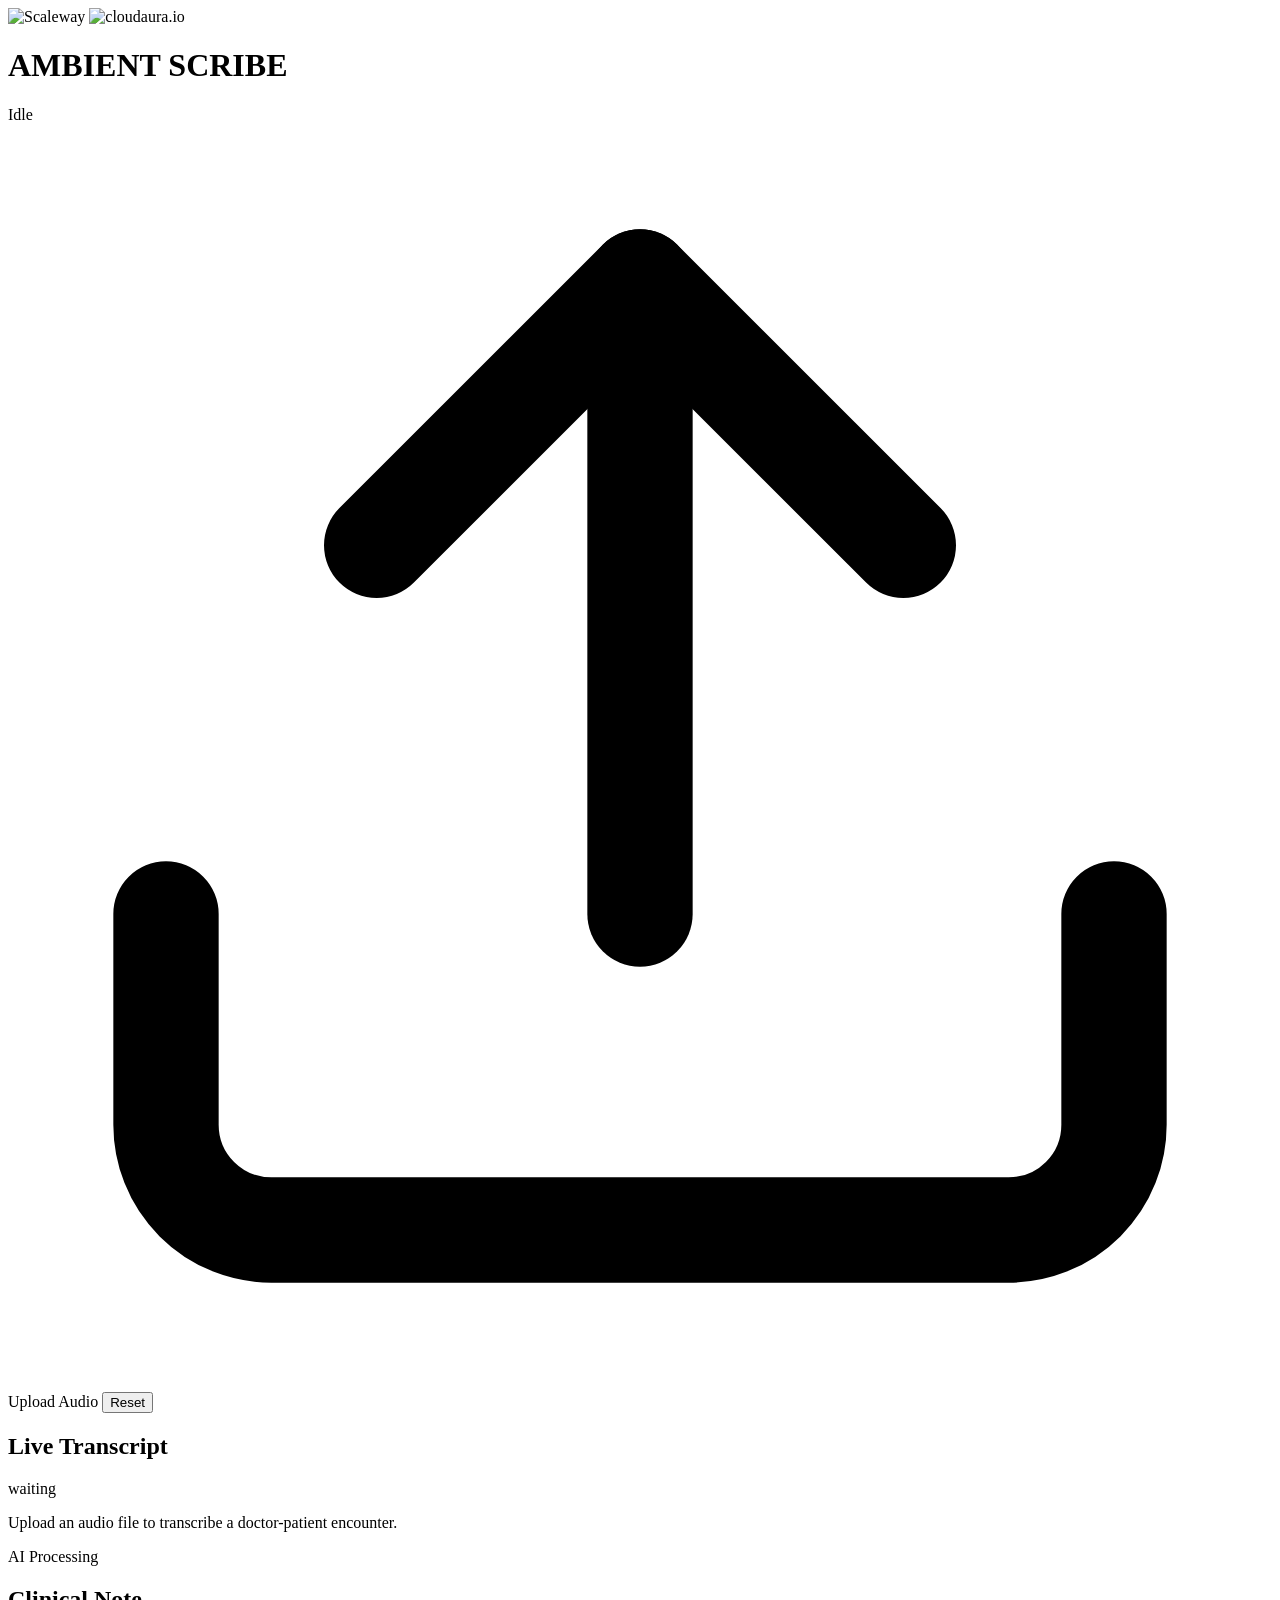
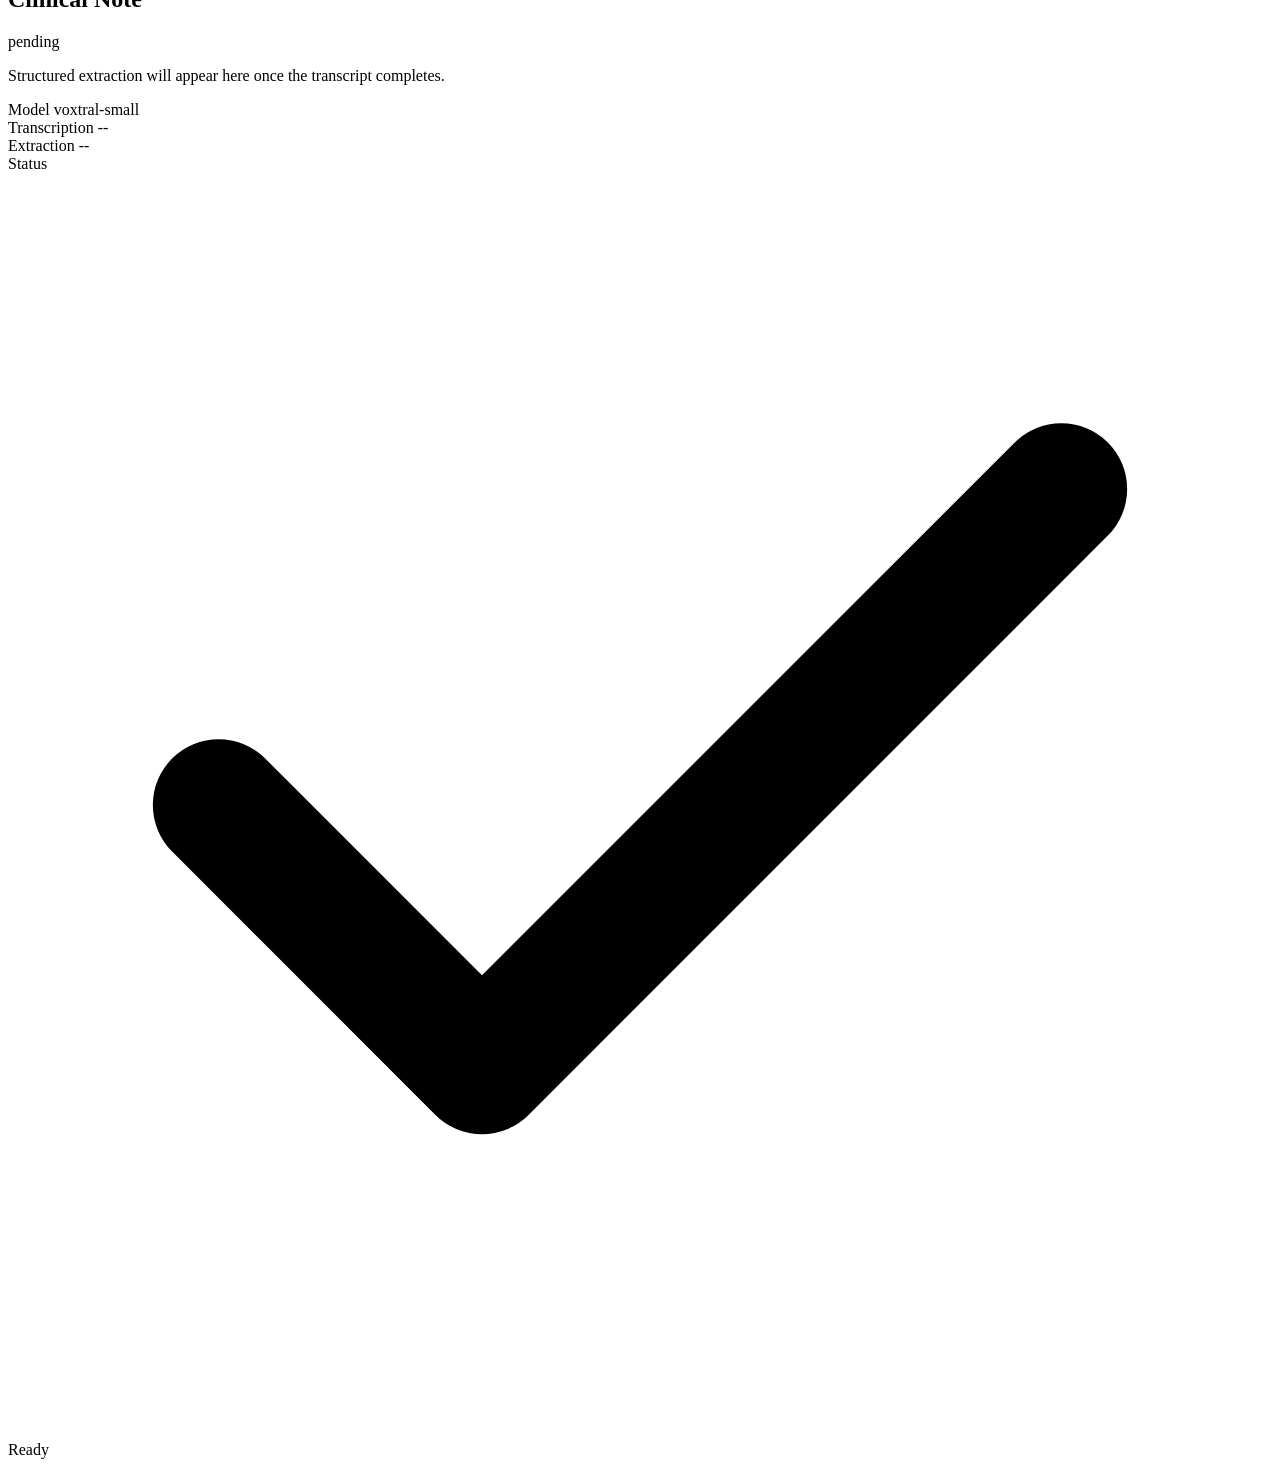
==== 01_ambient_scribe/static/index.html @ a6ed6bcd "Initial implementation: Scaleway Medical AI Lab workshop Three healthcare AI showcases using Mistral" ====
<!DOCTYPE html>
<html lang="en">
<head>
  <meta charset="UTF-8" />
  <meta name="viewport" content="width=device-width, initial-scale=1.0" />
  <title>Ambient Scribe — Scaleway Medical AI Lab</title>

  <!-- Fonts -->
  <link rel="preconnect" href="https://fonts.googleapis.com" />
  <link rel="preconnect" href="https://fonts.gstatic.com" crossorigin />
  <link
    href="https://fonts.googleapis.com/css2?family=Space+Grotesk:wght@400;500;600;700&family=Inter:wght@400;500;600&family=JetBrains+Mono:wght@400;500;600&display=swap"
    rel="stylesheet"
  />

  <link rel="stylesheet" href="/static/style.css" />
</head>
<body>
  <!-- ===== Header ===== -->
  <header class="header">
    <div class="header__left">
      <div class="header__logos">
        <img src="https://www.scaleway.com/_next/static/media/logo.7e2996cb.svg" alt="Scaleway" class="logo-scaleway">
        <img src="https://cloudaura.io/logo_white.png" alt="cloudaura.io" class="logo-cloudaura">
      </div>
    </div>
    <div class="header__center">
      <h1 class="header__title">AMBIENT SCRIBE</h1>
    </div>
    <div class="header__right">
      <div class="recording-indicator" id="recordingIndicator">
        <span class="recording-indicator__dot"></span>
        <span class="recording-indicator__label" id="recordingLabel">Idle</span>
      </div>
      <label class="btn btn--primary" id="btnUploadLabel" for="audioFileInput">
        <svg class="btn__icon" viewBox="0 0 24 24" fill="none" stroke="currentColor" stroke-width="2" stroke-linecap="round" stroke-linejoin="round"><path d="M21 15v4a2 2 0 0 1-2 2H5a2 2 0 0 1-2-2v-4"/><polyline points="17 8 12 3 7 8"/><line x1="12" y1="3" x2="12" y2="15"/></svg>
        Upload Audio
      </label>
      <input type="file" id="audioFileInput" accept="audio/*" style="display:none" />
      <button class="btn btn--ghost" id="btnReset">Reset</button>
    </div>
  </header>

  <!-- ===== Main Content ===== -->
  <main class="main-grid">
    <!-- LEFT — Live Transcript -->
    <section class="panel panel--transcript">
      <div class="panel__header">
        <h2 class="panel__title">Live Transcript</h2>
        <span class="panel__badge" id="transcriptBadge">waiting</span>
      </div>
      <div class="panel__body" id="transcriptBody">
        <p class="panel__placeholder" id="transcriptPlaceholder">
          Upload an audio file to transcribe a doctor-patient encounter.
        </p>
        <!-- AI Processing Indicator -->
        <div class="ai-processing" id="aiProcessing">
          <div class="pulse-ring"></div>
          <div class="pulse-ring pulse-ring--delayed"></div>
          <div class="pulse-ring pulse-ring--delayed2"></div>
          <span class="ai-processing__label">AI Processing</span>
        </div>
        <div class="transcript-text" id="transcriptText"></div>
      </div>
      <div class="waveform" id="waveform">
        <div class="waveform__bars" id="waveformBars"></div>
      </div>
    </section>

    <!-- Purple Divider -->
    <div class="panel-divider"></div>

    <!-- RIGHT — Clinical Note -->
    <section class="panel panel--clinical">
      <div class="panel__header">
        <h2 class="panel__title">Clinical Note</h2>
        <span class="panel__badge" id="clinicalBadge">pending</span>
      </div>
      <div class="panel__body" id="clinicalBody">
        <p class="panel__placeholder" id="clinicalPlaceholder">
          Structured extraction will appear here once the transcript completes.
        </p>
        <!-- Sparkle particle container -->
        <div class="sparkle-container" id="sparkleContainer"></div>
        <div class="clinical-cards" id="clinicalCards"></div>
      </div>
    </section>
  </main>

  <!-- ===== Status Bar ===== -->
  <footer class="status-bar">
    <div class="status-bar__gradient"></div>
    <div class="status-bar__content">
      <div class="status-bar__segment">
        <span class="status-bar__label">Model</span>
        <span class="status-bar__value" id="statusModel">voxtral-small</span>
      </div>
      <div class="status-bar__segment">
        <span class="status-bar__label">Transcription</span>
        <span class="status-bar__value" id="statusTranscription">--</span>
      </div>
      <div class="status-bar__segment">
        <span class="status-bar__label">Extraction</span>
        <span class="status-bar__value" id="statusExtraction">--</span>
      </div>
      <div class="status-bar__segment status-bar__segment--right">
        <span class="status-bar__label">Status</span>
        <span class="status-bar__value status-bar__value--status" id="statusValidation">
          <svg class="checkmark-icon" id="checkmarkIcon" viewBox="0 0 24 24" fill="none" stroke="currentColor" stroke-width="2.5" stroke-linecap="round" stroke-linejoin="round">
            <polyline points="20 6 9 17 4 12"/>
          </svg>
          <span id="statusValidationText">Ready</span>
        </span>
      </div>
    </div>
  </footer>

  <script src="/static/app.js"></script>
</body>
</html>
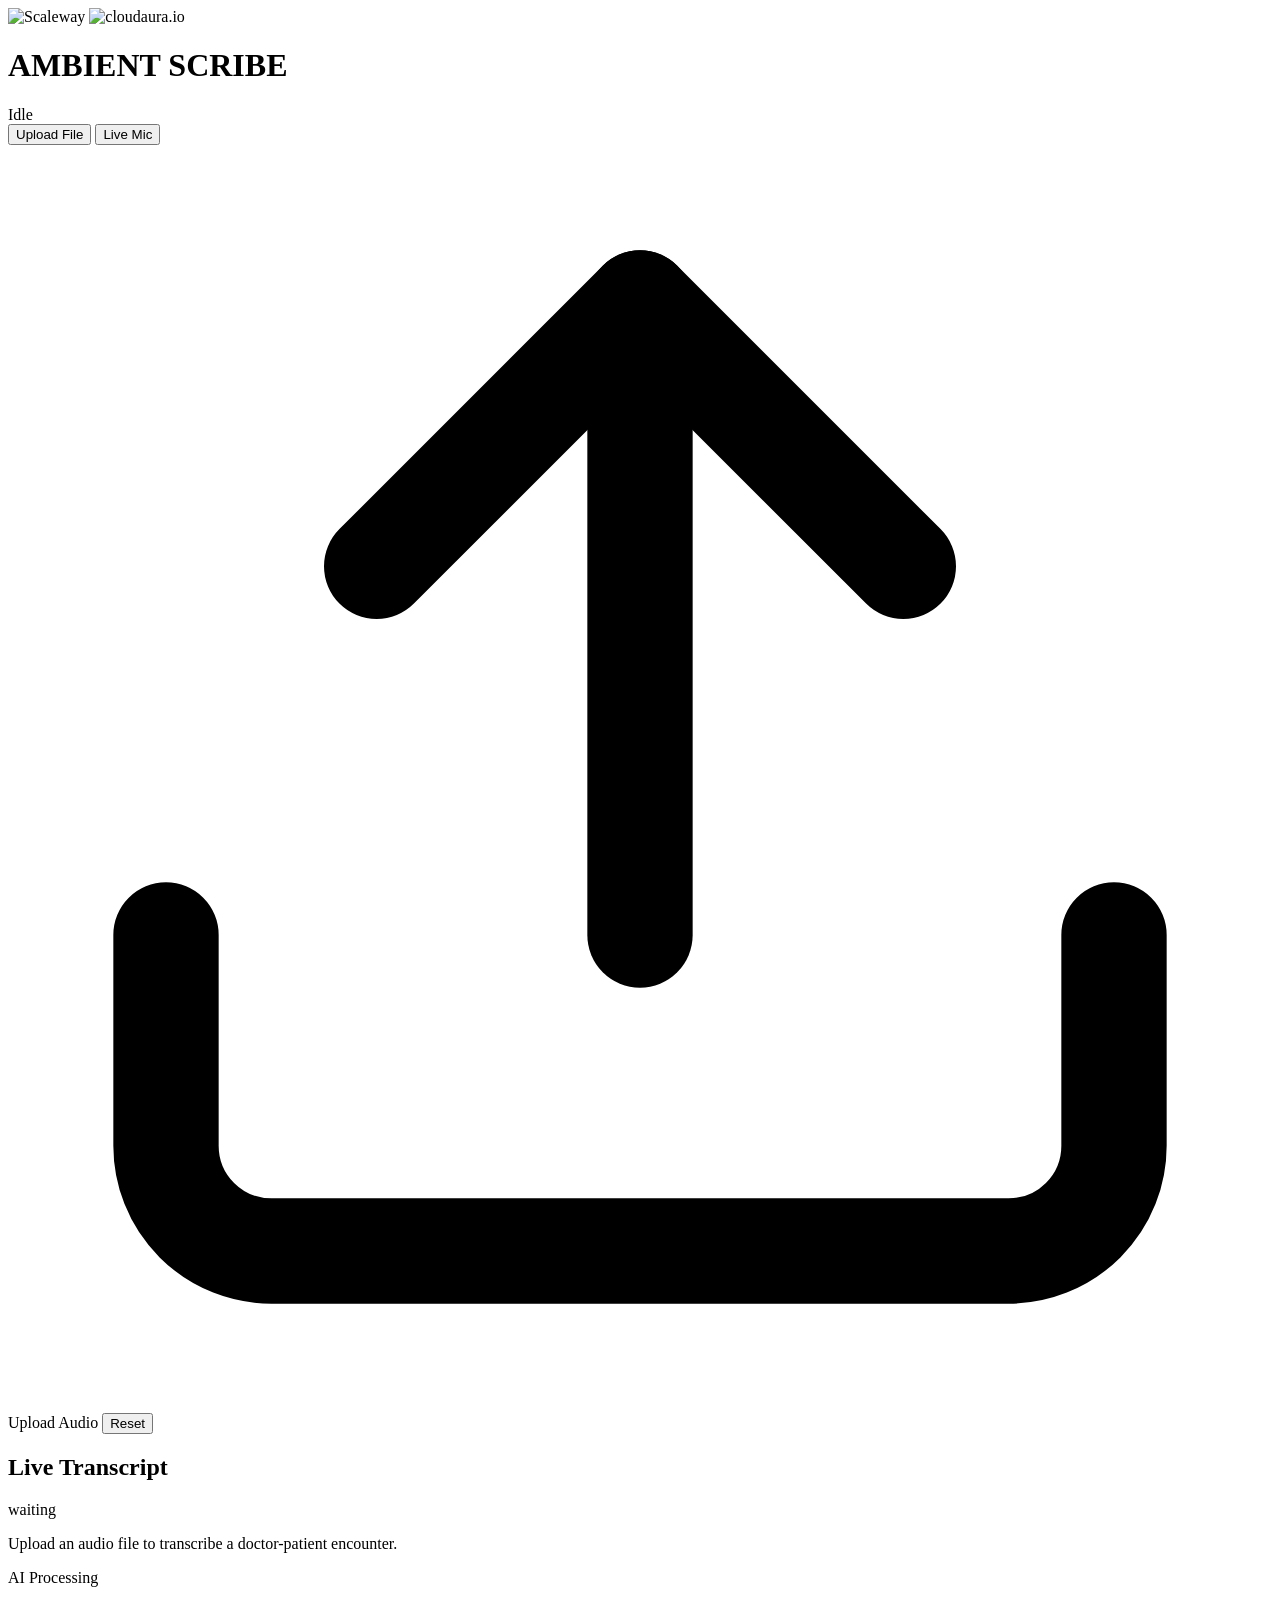
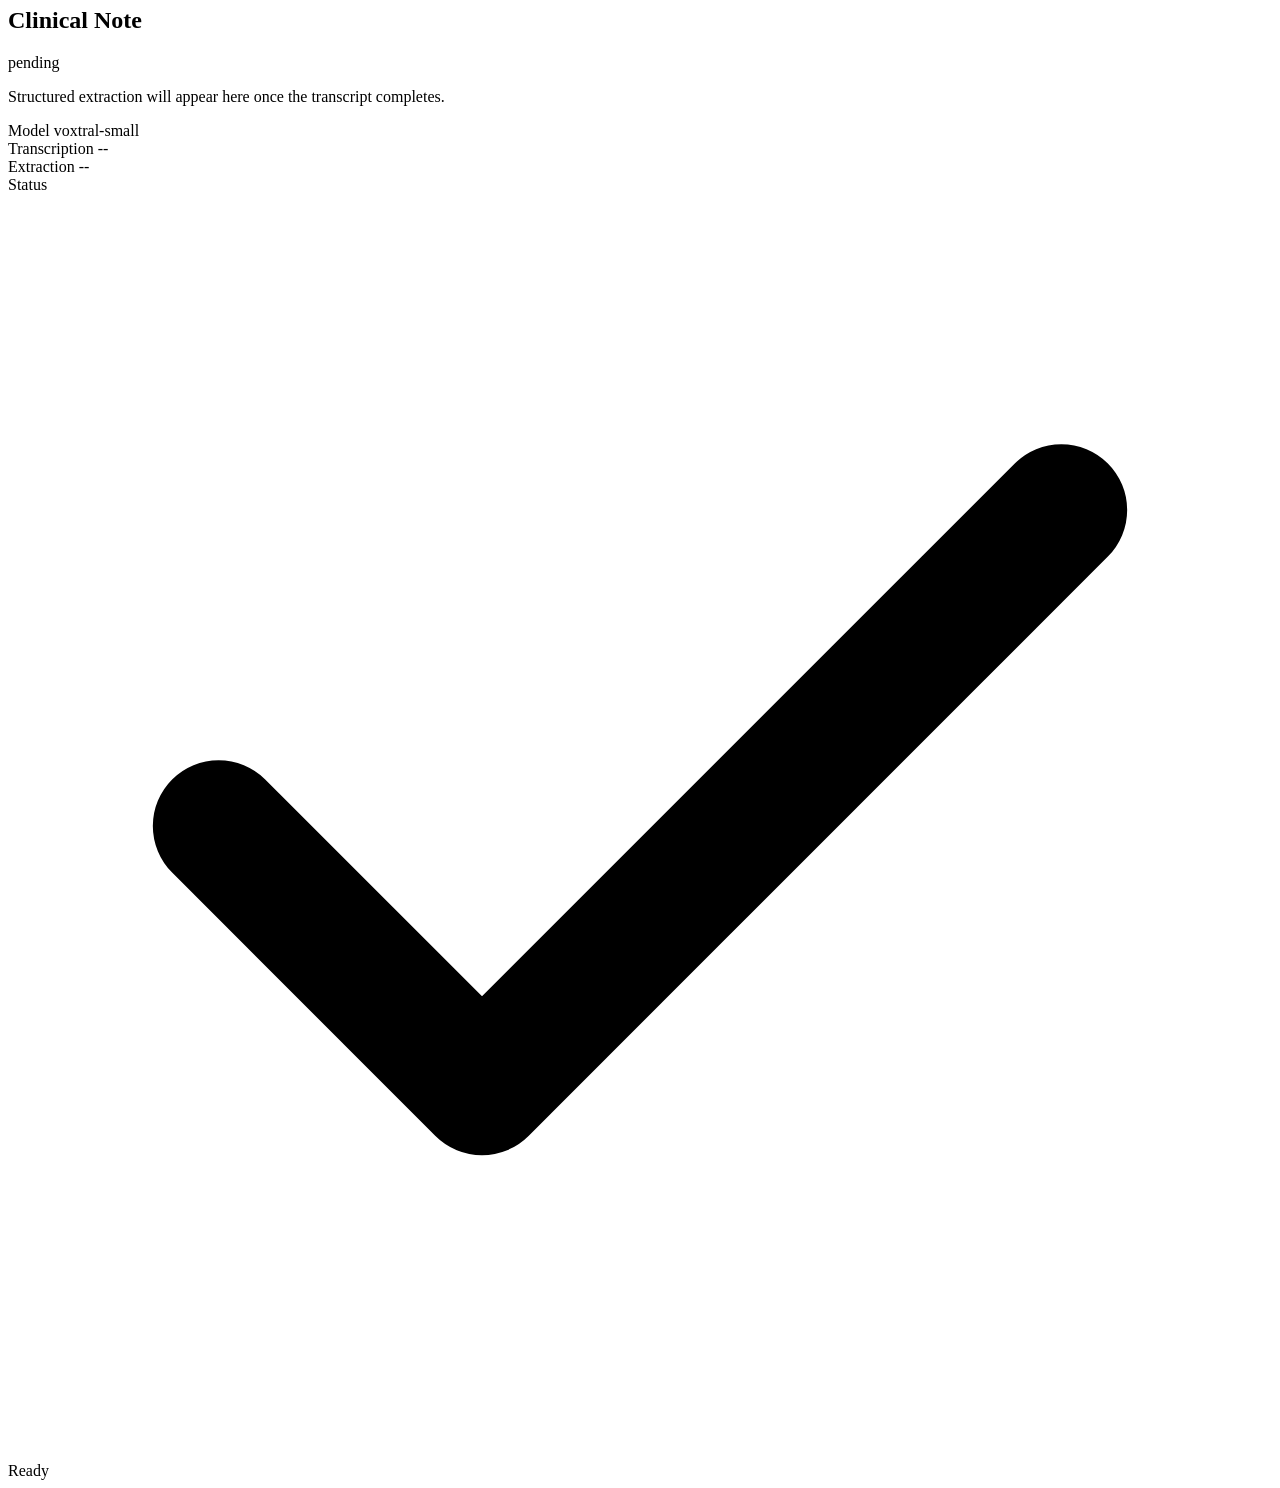
==== commit 9694a7bd: "feat(frontend): Add Live Mic / Upload File mode toggle with WebSocket streaming - Mode toggle: Uploa" ====
--- a/01_ambient_scribe/static/index.html
+++ b/01_ambient_scribe/static/index.html
@@ -32,11 +32,22 @@
         <span class="recording-indicator__dot"></span>
         <span class="recording-indicator__label" id="recordingLabel">Idle</span>
       </div>
+      <!-- Mode toggle -->
+      <div class="mode-toggle" id="modeToggle">
+        <button class="mode-toggle__btn is-active" data-mode="upload">Upload File</button>
+        <button class="mode-toggle__btn" data-mode="mic">Live Mic</button>
+      </div>
+      <!-- Upload mode controls -->
       <label class="btn btn--primary" id="btnUploadLabel" for="audioFileInput">
         <svg class="btn__icon" viewBox="0 0 24 24" fill="none" stroke="currentColor" stroke-width="2" stroke-linecap="round" stroke-linejoin="round"><path d="M21 15v4a2 2 0 0 1-2 2H5a2 2 0 0 1-2-2v-4"/><polyline points="17 8 12 3 7 8"/><line x1="12" y1="3" x2="12" y2="15"/></svg>
         Upload Audio
       </label>
       <input type="file" id="audioFileInput" accept="audio/*" style="display:none" />
+      <!-- Mic mode controls -->
+      <button class="btn btn--primary" id="btnMicRecord" style="display:none">
+        <svg class="btn__icon" viewBox="0 0 24 24" fill="none" stroke="currentColor" stroke-width="2" stroke-linecap="round" stroke-linejoin="round"><path d="M12 1a3 3 0 0 0-3 3v8a3 3 0 0 0 6 0V4a3 3 0 0 0-3-3z"/><path d="M19 10v2a7 7 0 0 1-14 0v-2"/><line x1="12" y1="19" x2="12" y2="23"/><line x1="8" y1="23" x2="16" y2="23"/></svg>
+        <span id="micBtnLabel">Start Recording</span>
+      </button>
       <button class="btn btn--ghost" id="btnReset">Reset</button>
     </div>
   </header>
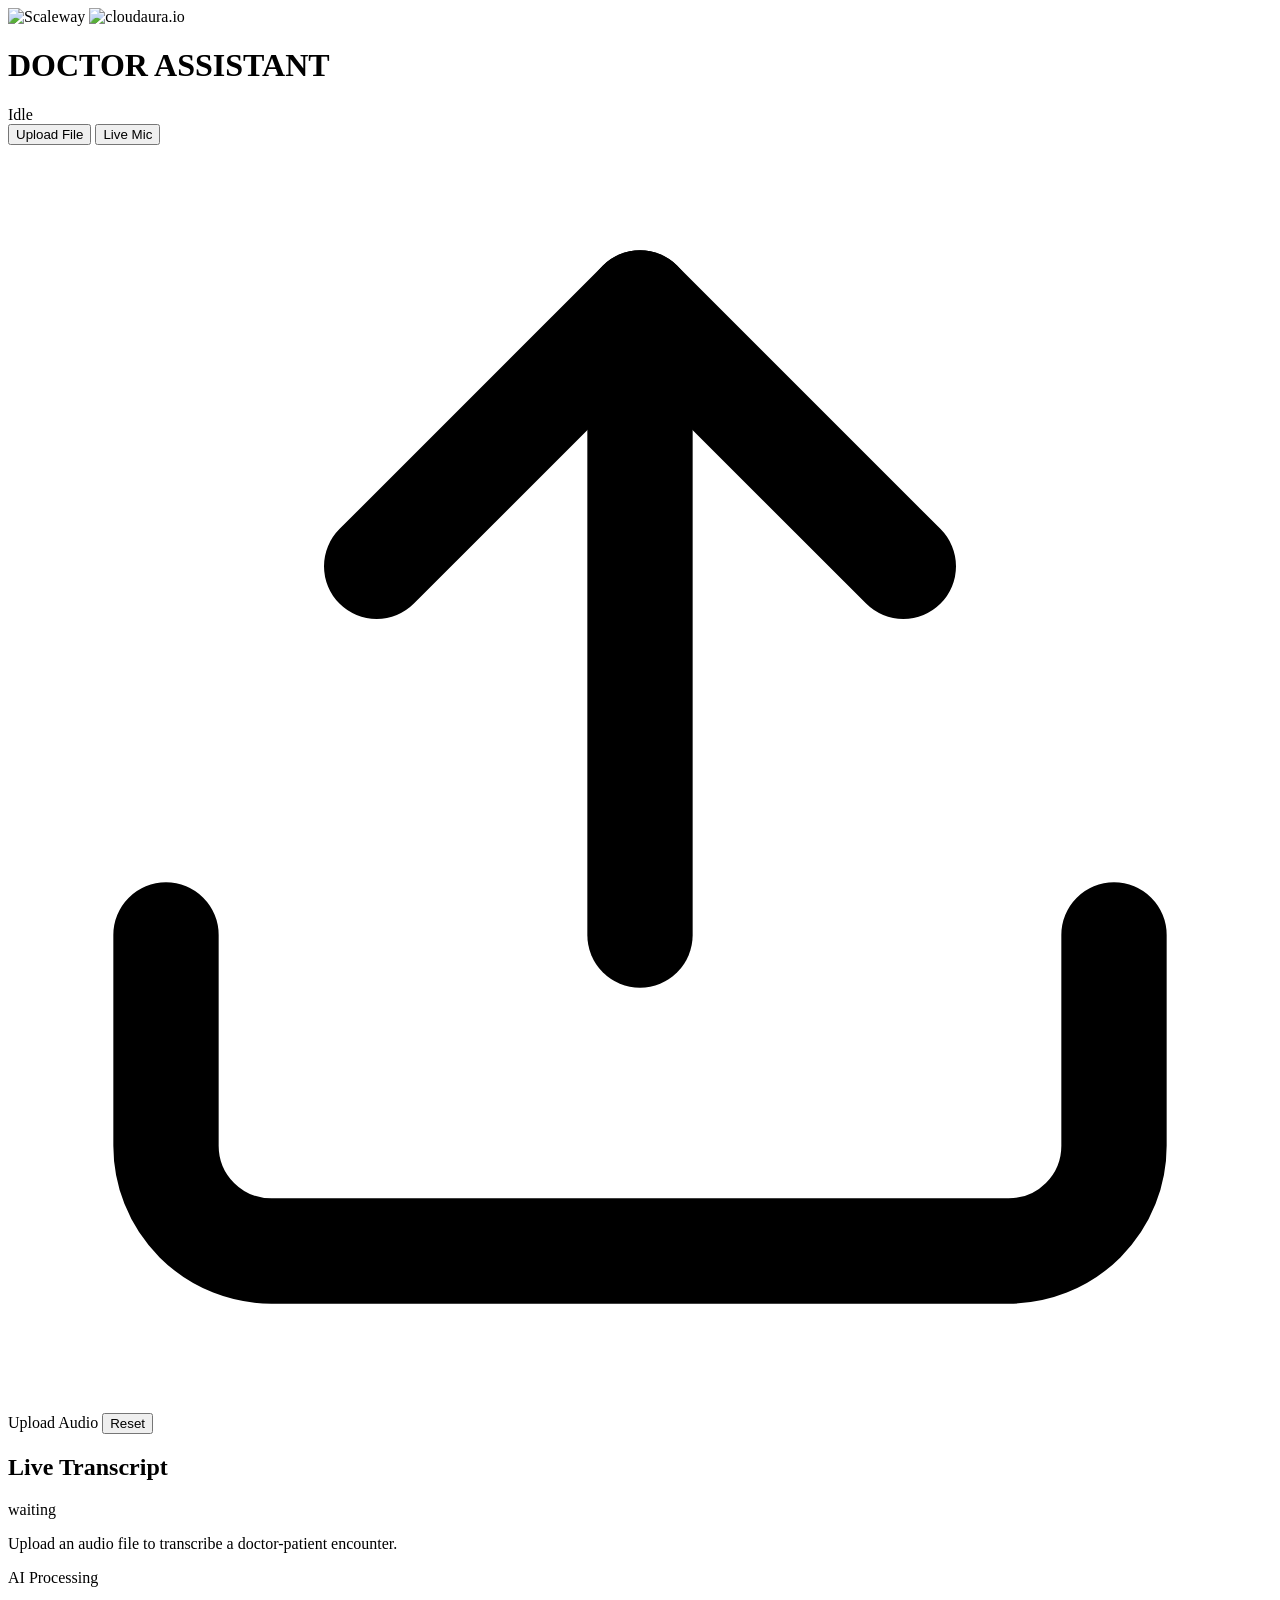
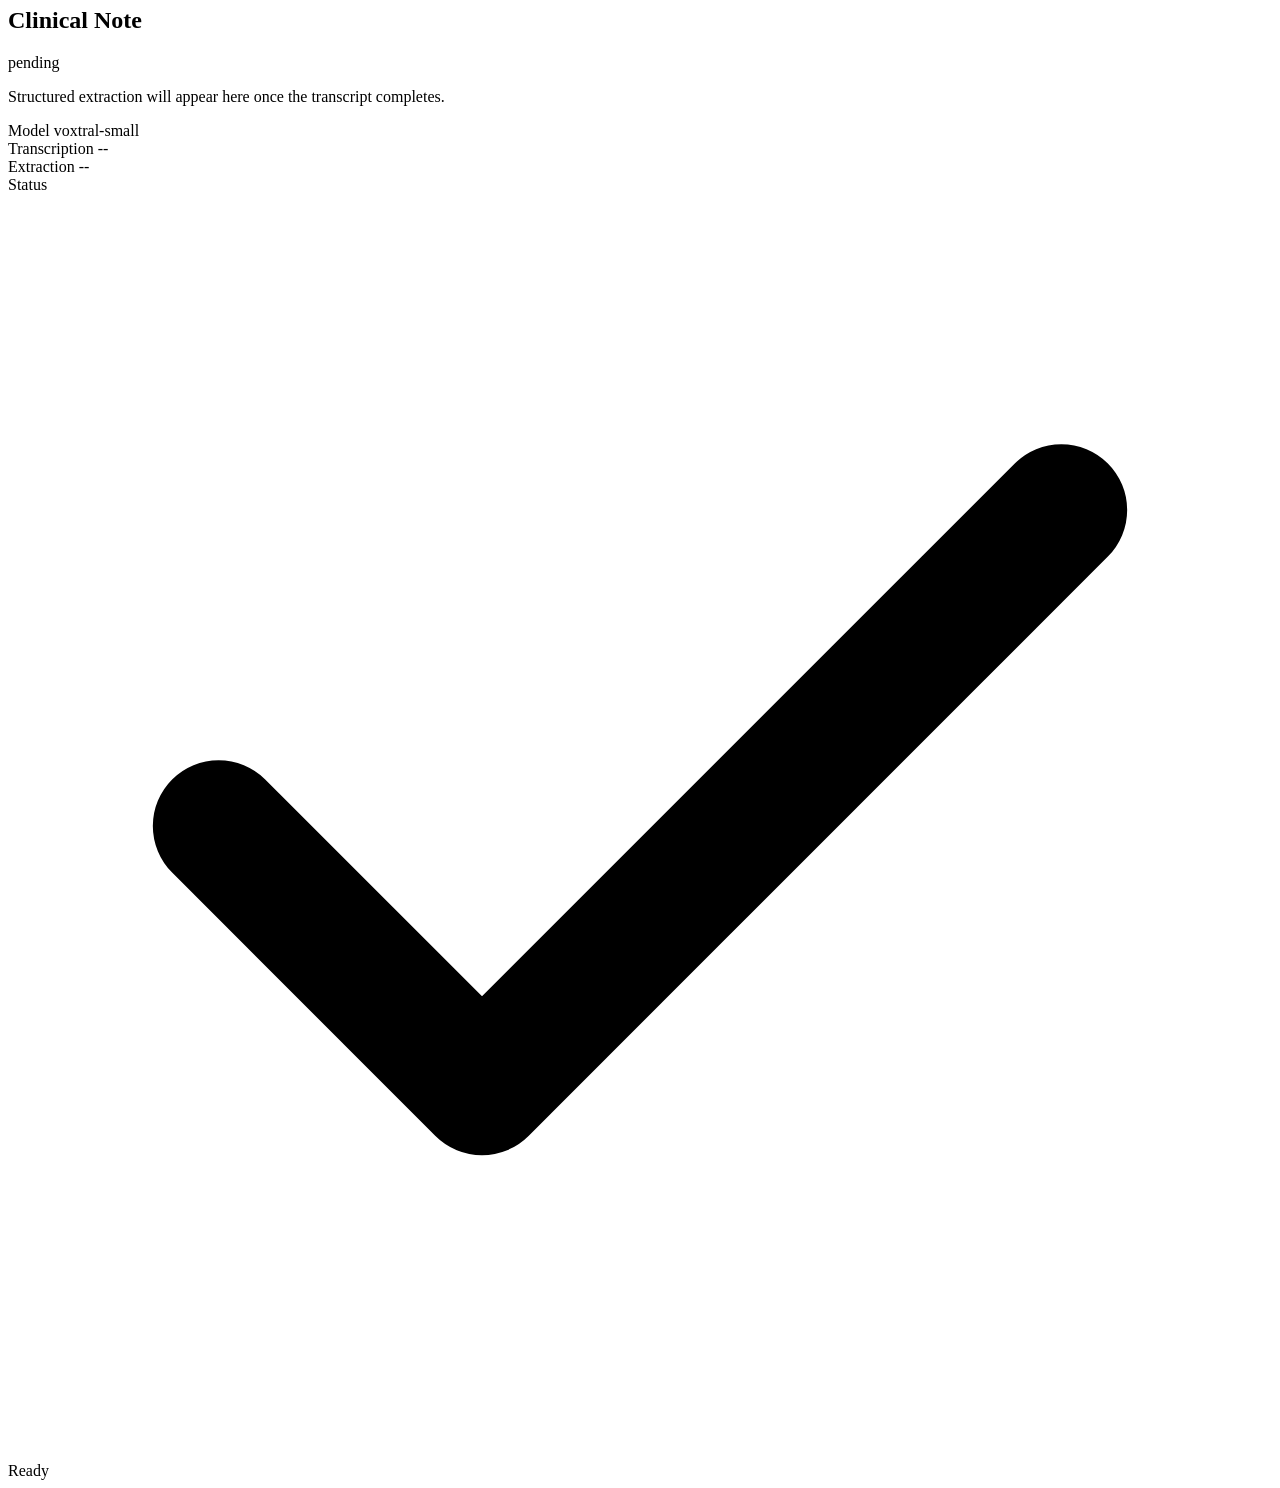
==== commit e5301963: "rename(showcase1): Ambient Scribe → Doctor Assistant Rename display name across source, frontend, do" ====
--- a/01_ambient_scribe/static/index.html
+++ b/01_ambient_scribe/static/index.html
@@ -3,7 +3,7 @@
 <head>
   <meta charset="UTF-8" />
   <meta name="viewport" content="width=device-width, initial-scale=1.0" />
-  <title>Ambient Scribe — Scaleway Medical AI Lab</title>
+  <title>Doctor Assistant — Scaleway Medical AI Lab</title>
 
   <!-- Fonts -->
   <link rel="preconnect" href="https://fonts.googleapis.com" />
@@ -25,7 +25,7 @@
       </div>
     </div>
     <div class="header__center">
-      <h1 class="header__title">AMBIENT SCRIBE</h1>
+      <h1 class="header__title">DOCTOR ASSISTANT</h1>
     </div>
     <div class="header__right">
       <div class="recording-indicator" id="recordingIndicator">
